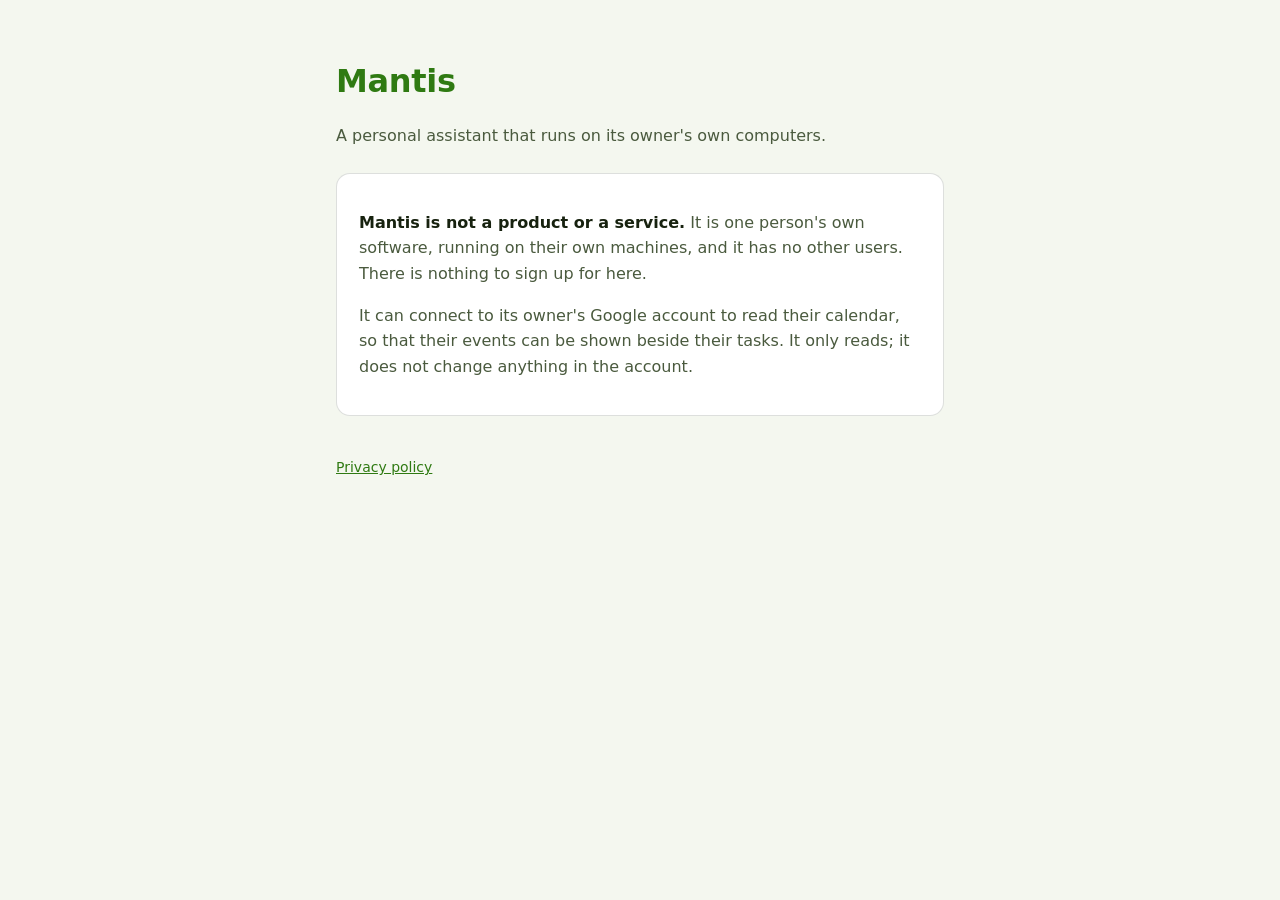
==== index.html @ fb802b0d "A home page and a privacy policy" ====
<!doctype html>
<html lang="en">
<head>
  <meta charset="utf-8">
  <meta name="viewport" content="width=device-width, initial-scale=1">
  <title>Mantis</title>
  <meta name="description" content="Mantis is a personal assistant that runs on its owner's own computers.">
  <link rel="stylesheet" href="style.css">
</head>
<body>
  <main>
    <h1><span>Mantis</span></h1>
    <p>A personal assistant that runs on its owner's own computers.</p>

    <div class="card">
      <p><strong>Mantis is not a product or a service.</strong> It is one person's
      own software, running on their own machines, and it has no other users.
      There is nothing to sign up for here.</p>
      <p>It can connect to its owner's Google account to read their calendar, so
      that their events can be shown beside their tasks. It only reads; it does
      not change anything in the account.</p>
    </div>

    <footer>
      <a href="privacy.html">Privacy policy</a>
    </footer>
  </main>
</body>
</html>
---- style.css ----
:root {
  --page: #142319;
  --card: #1b2e1f;
  --text: #e8f2e0;
  --muted: #b5c7aa;
  --her: #8eef2c;
  --line: rgba(226, 242, 214, .13);
}
@media (prefers-color-scheme: light) {
  :root {
    --page: #f4f7ef;
    --card: #ffffff;
    --text: #17220f;
    --muted: #4a5a3e;
    --her: #2f7a12;
    --line: rgba(20, 29, 14, .14);
  }
}
* { box-sizing: border-box; }
body {
  margin: 0; background: var(--page); color: var(--text);
  font: 16px/1.6 system-ui, -apple-system, "Segoe UI", sans-serif;
}
main {
  max-width: 640px; margin: 0 auto; padding: 56px 16px 72px;
}
h1 { margin: 0 0 4px; font-size: 32px; letter-spacing: -.01em; }
h1 span { color: var(--her); }
h2 { margin: 32px 0 8px; font-size: 18px; }
p, li { color: var(--muted); }
strong { color: var(--text); }
.card {
  margin-top: 24px; padding: 20px 22px;
  background: var(--card); border: 1px solid var(--line); border-radius: 14px;
}
a { color: var(--her); }
footer { margin-top: 40px; font-size: 14px; color: var(--muted); }
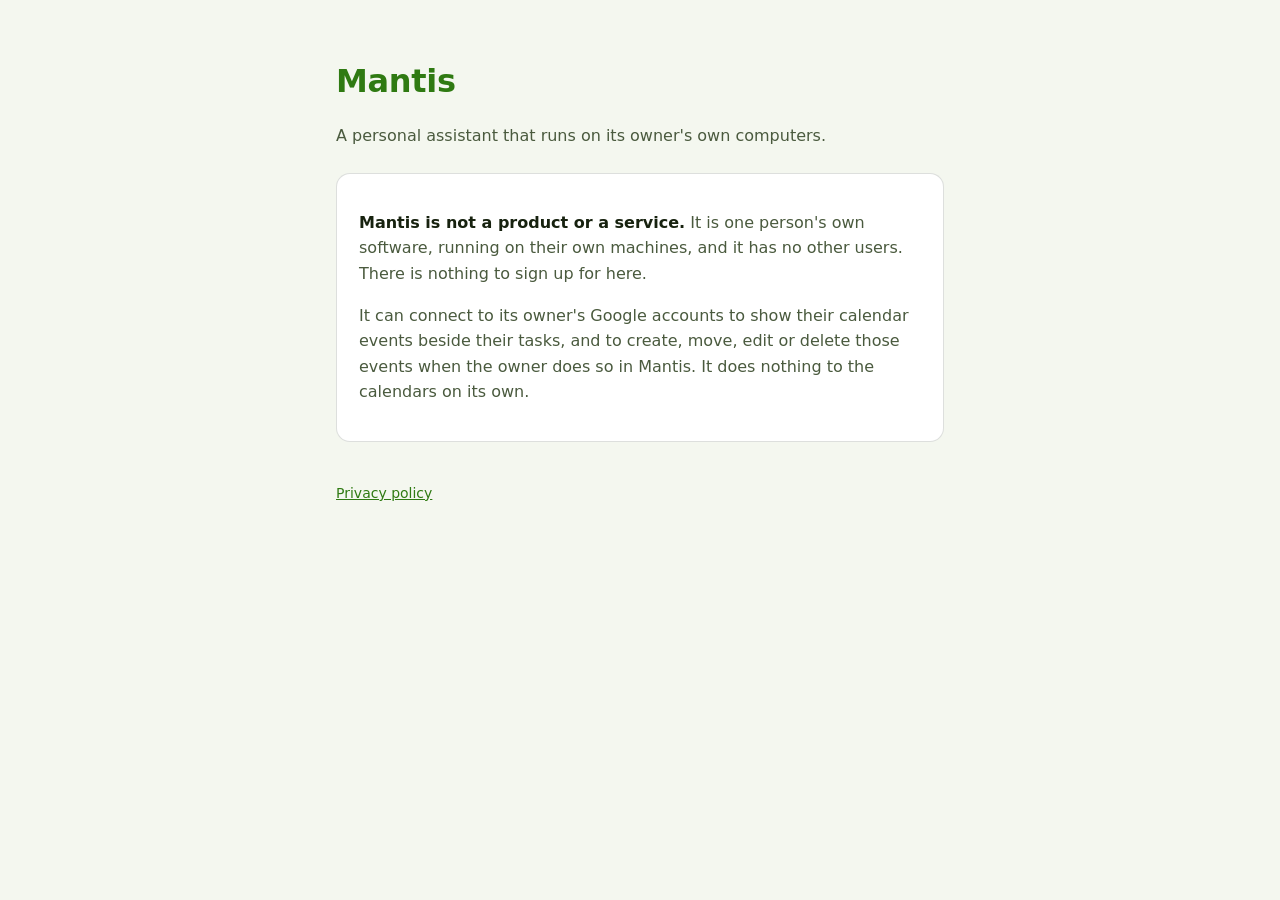
==== commit 15c46e24: "Say that events can be changed, and only by the owner" ====
--- a/index.html
+++ b/index.html
@@ -16,9 +16,10 @@
       <p><strong>Mantis is not a product or a service.</strong> It is one person's
       own software, running on their own machines, and it has no other users.
       There is nothing to sign up for here.</p>
-      <p>It can connect to its owner's Google account to read their calendar, so
-      that their events can be shown beside their tasks. It only reads; it does
-      not change anything in the account.</p>
+      <p>It can connect to its owner's Google accounts to show their calendar
+      events beside their tasks, and to create, move, edit or delete those
+      events when the owner does so in Mantis. It does nothing to the calendars
+      on its own.</p>
     </div>
 
     <footer>
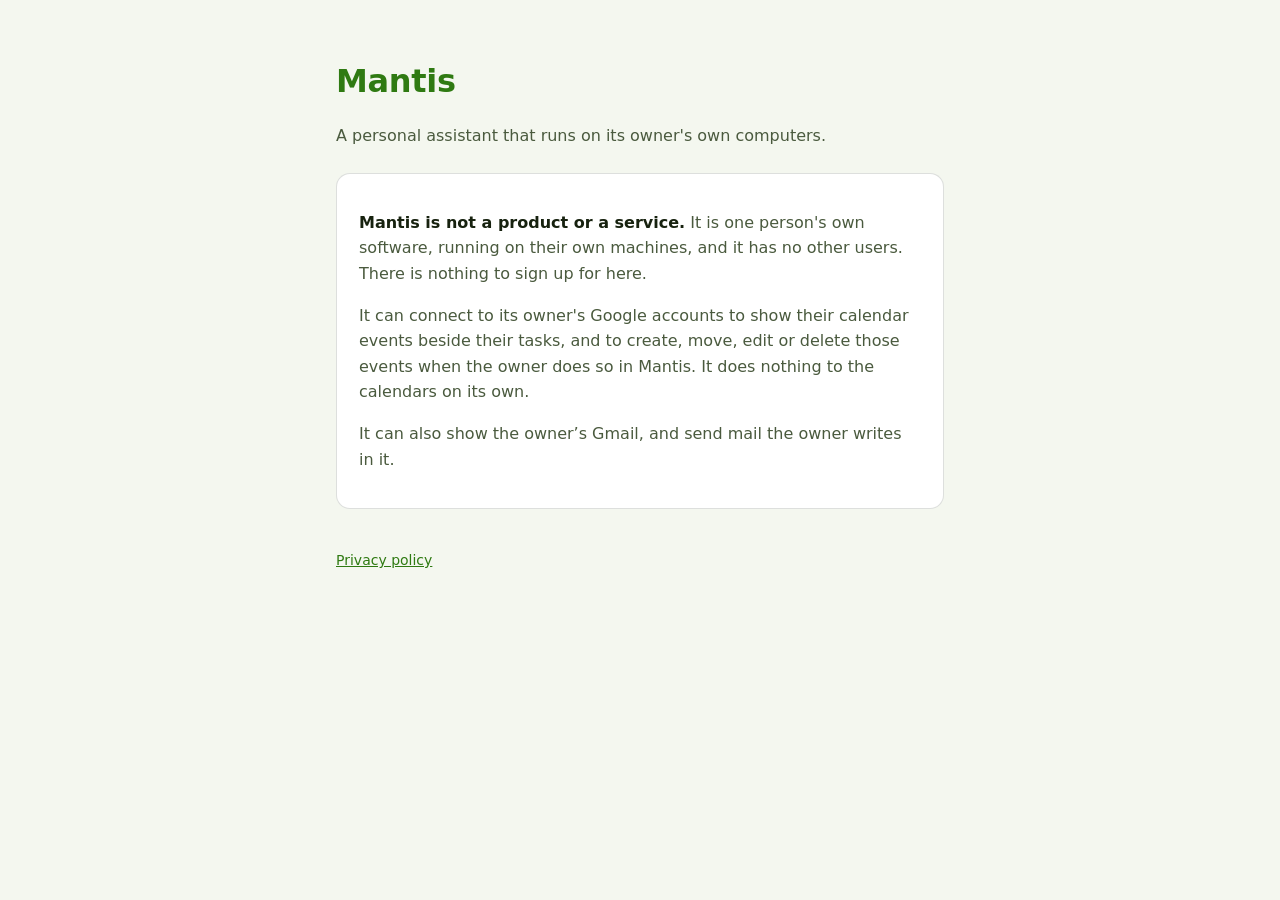
==== commit aa3144a5: "Say that mail is read, and sent only when the owner sends it" ====
--- a/index.html
+++ b/index.html
@@ -20,6 +20,7 @@
       events beside their tasks, and to create, move, edit or delete those
       events when the owner does so in Mantis. It does nothing to the calendars
       on its own.</p>
+      <p>It can also show the owner’s Gmail, and send mail the owner writes in it.</p>
     </div>
 
     <footer>
